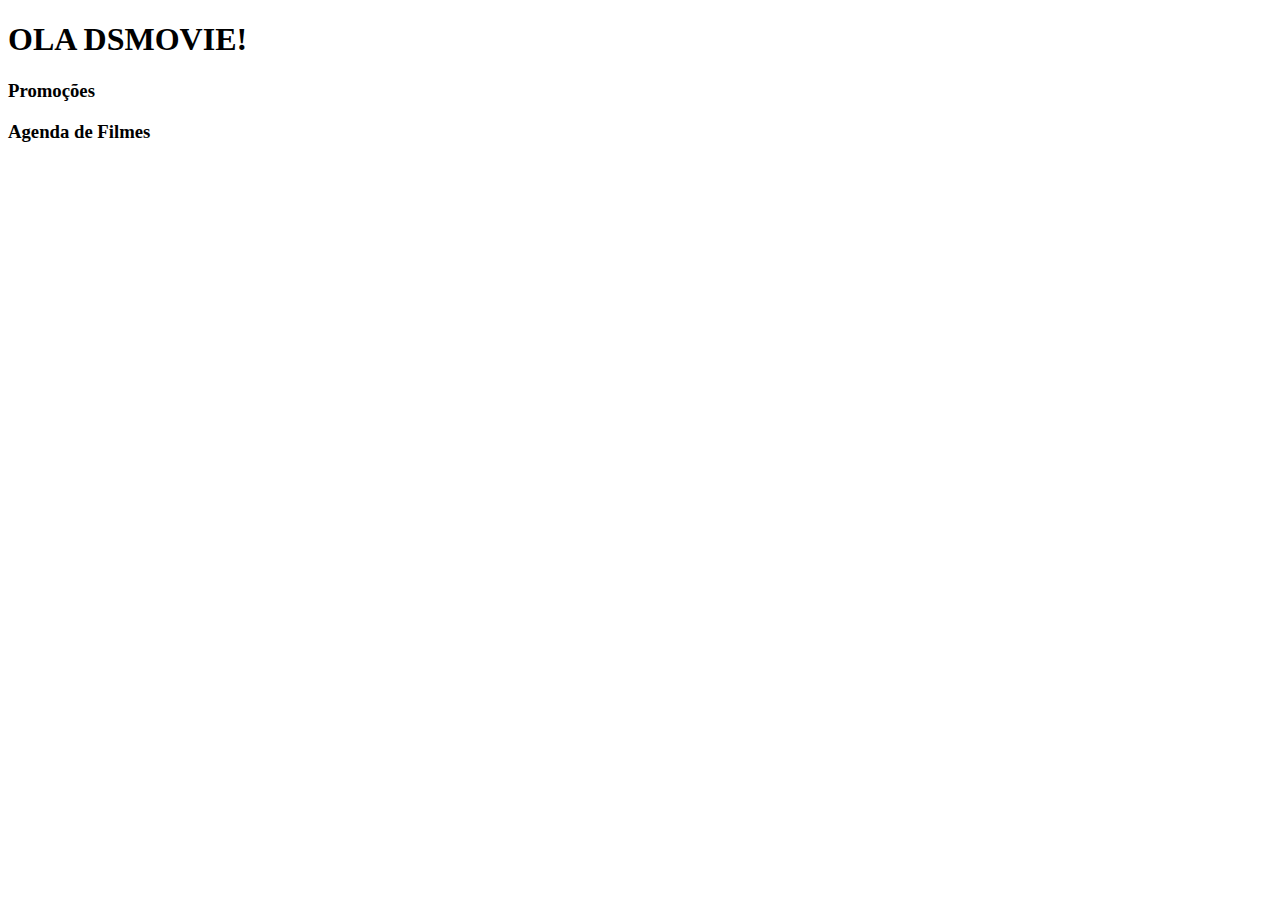
==== index.html @ bfaf5aca "Bootstrap" ====
<!DOCTYPE html>
<html lang="pt-br">
<head>
    <meta charset="UTF-8">
    <meta http-equiv="X-UA-Compatible" content="IE=edge">
    <meta name="viewport" content="width=device-width, initial-scale=1.0">
    <title>PROJETO DSMOVIE</title>

    <link href="https://cdn.jsdelivr.net/npm/bootstrap@5.1.3/dist/css/bootstrap.min.css" rel="stylesheet" integrity="sha384-1BmE4kWBq78iYhFldvKuhfTAU6auU8tT94WrHftjDbrCEXSU1oBoqyl2QvZ6jIW3" crossorigin="anonymous">
    
</head>
<body>
    <H1>OLA DSMOVIE!</H1>
    <h3>Promoções</h3>
    <h3>Agenda de Filmes</h3>
</body>
</html>
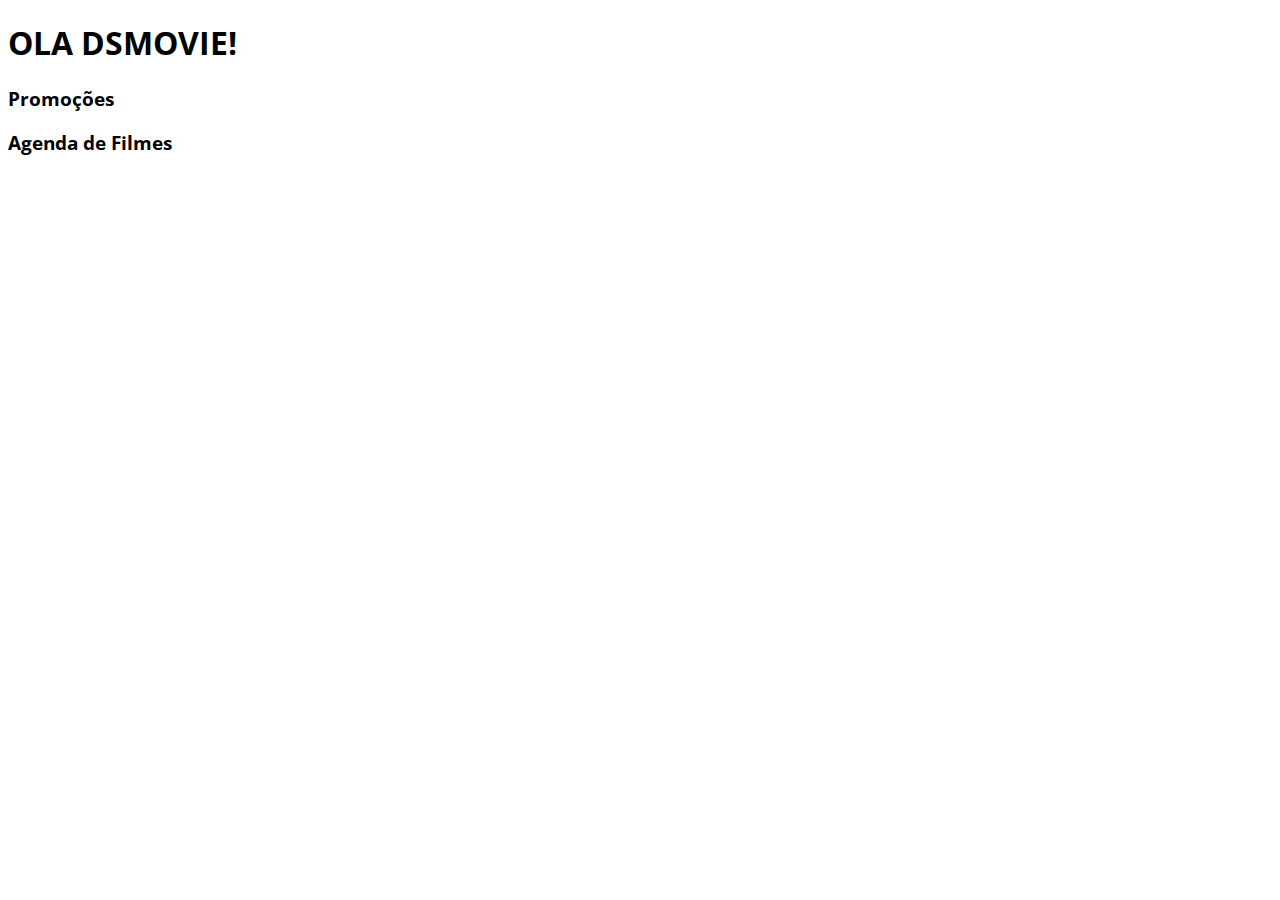
==== commit dc12e766: "google fonts" ====
--- a/index.html
+++ b/index.html
@@ -7,6 +7,8 @@
     <title>PROJETO DSMOVIE</title>
 
     <link href="https://cdn.jsdelivr.net/npm/bootstrap@5.1.3/dist/css/bootstrap.min.css" rel="stylesheet" integrity="sha384-1BmE4kWBq78iYhFldvKuhfTAU6auU8tT94WrHftjDbrCEXSU1oBoqyl2QvZ6jIW3" crossorigin="anonymous">
+
+    <link rel="stylesheet" href="css/styles.css">
     
 </head>
 <body>
--- a/css/styles.css
+++ b/css/styles.css
@@ -0,0 +1,5 @@
+@import url('https://fonts.googleapis.com/css2?family=Open+Sans:wght@300;400;700&display=swap');
+
+* {
+    font-family: 'Open Sans', sans-serif;
+}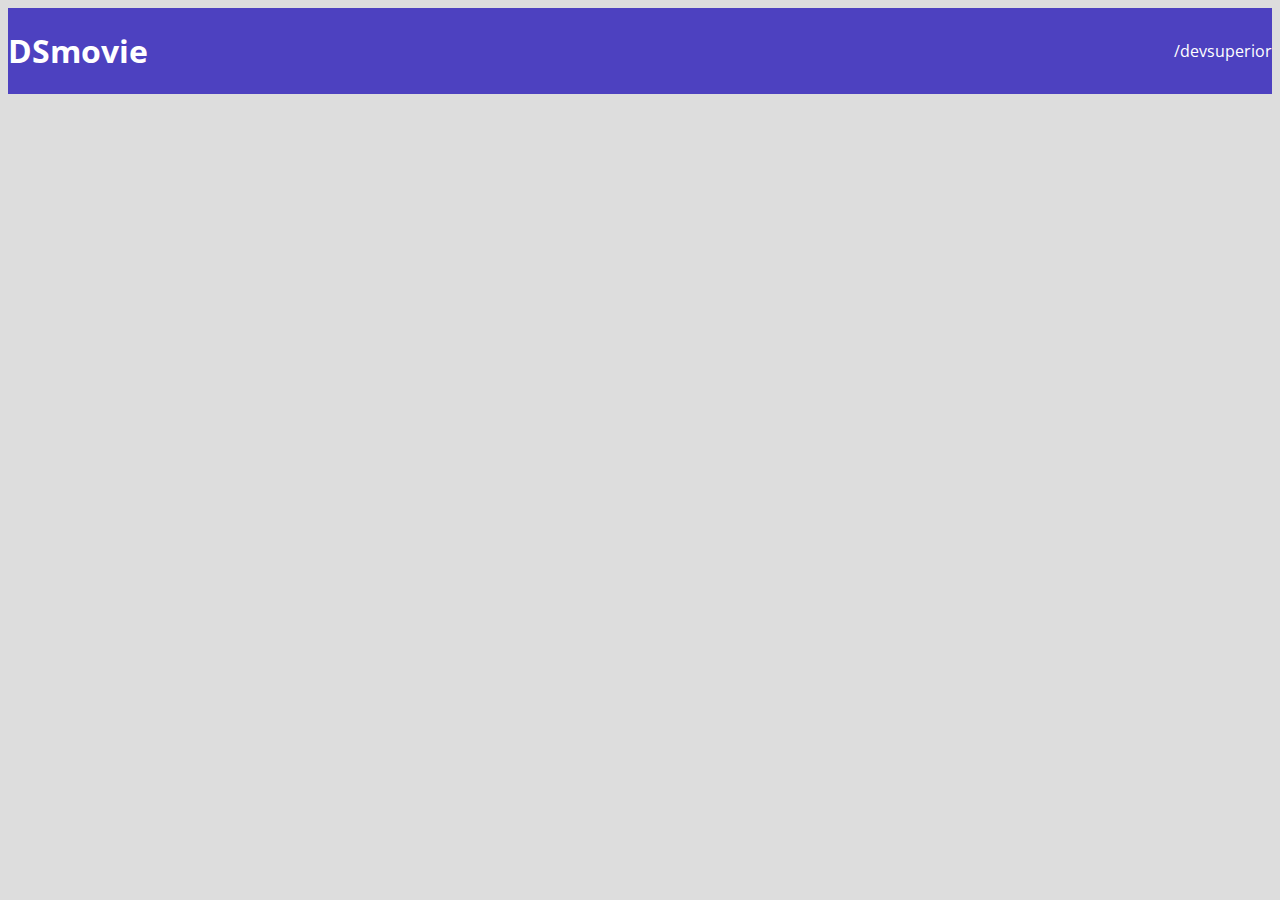
==== commit e9b1f051: "Barra Superior Parte 1" ====
--- a/index.html
+++ b/index.html
@@ -9,11 +9,15 @@
     <link href="https://cdn.jsdelivr.net/npm/bootstrap@5.1.3/dist/css/bootstrap.min.css" rel="stylesheet" integrity="sha384-1BmE4kWBq78iYhFldvKuhfTAU6auU8tT94WrHftjDbrCEXSU1oBoqyl2QvZ6jIW3" crossorigin="anonymous">
 
     <link rel="stylesheet" href="css/styles.css">
-    
+
 </head>
 <body>
-    <H1>OLA DSMOVIE!</H1>
-    <h3>Promoções</h3>
-    <h3>Agenda de Filmes</h3>
+  
+    <header>
+        <nav class="container">
+            <h1>DSmovie</h1>
+            <a href="https://github.com/Magcmarcos/dsmovie"> /devsuperior</a>
+        </nav>
+    </header>
 </body>
 </html>--- a/css/styles.css
+++ b/css/styles.css
@@ -1,5 +1,25 @@
 @import url('https://fonts.googleapis.com/css2?family=Open+Sans:wght@300;400;700&display=swap');
 
 * {
+    box-sizing: border-box;
     font-family: 'Open Sans', sans-serif;
+}
+
+html, body {
+    background-color: #ddd;
+}
+header {
+    background-color: #4D41C0;
+    color: #FFFFFF;
+}
+
+nav {
+    display: flex;
+    align-items: center;
+    justify-content: space-between;
+}
+
+a, a:hover {
+    text-decoration: none;
+    color: unset;
 }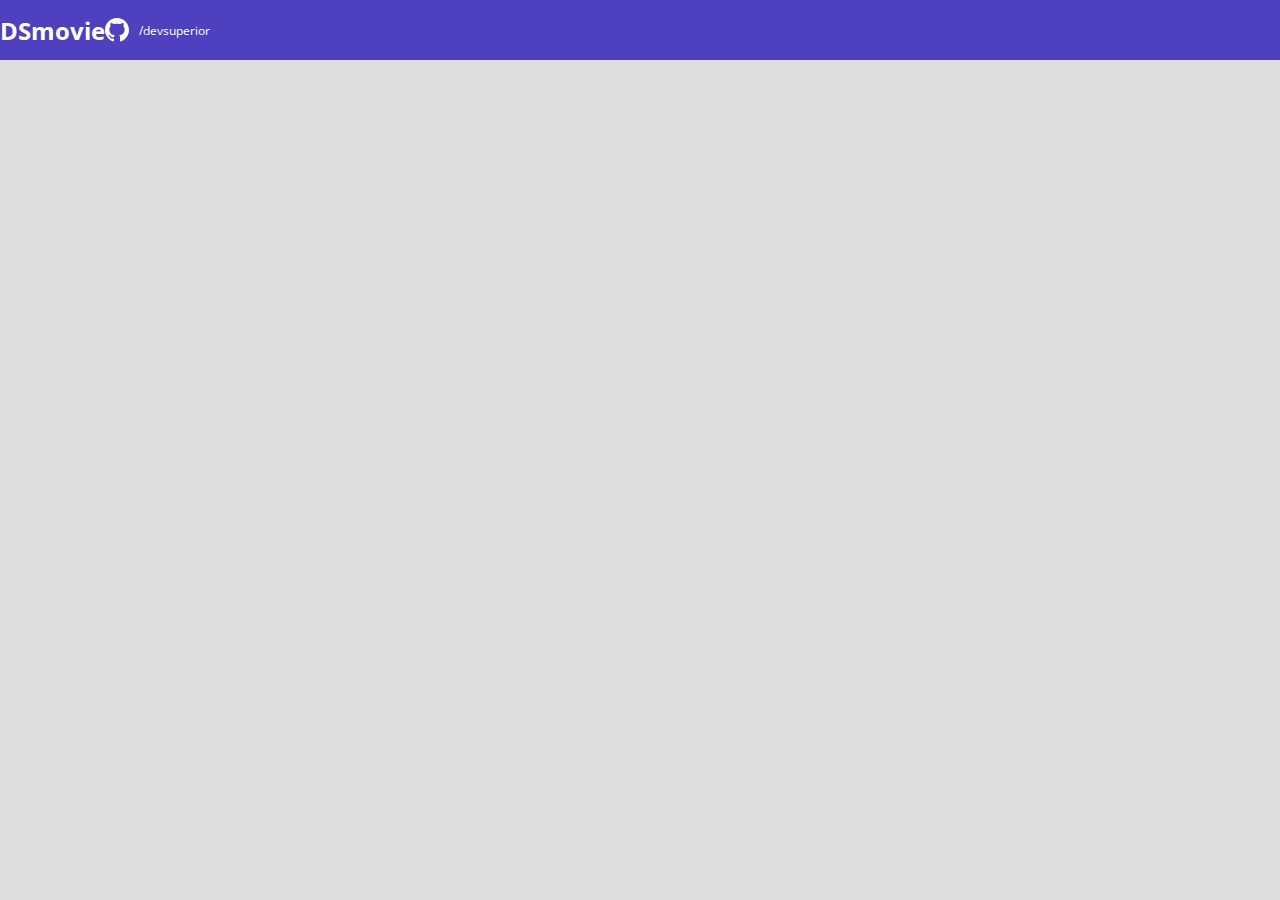
==== commit 53347b57: "Barra Superior Parte 2" ====
--- a/index.html
+++ b/index.html
@@ -1,23 +1,30 @@
 <!DOCTYPE html>
 <html lang="pt-br">
+
 <head>
     <meta charset="UTF-8">
     <meta http-equiv="X-UA-Compatible" content="IE=edge">
     <meta name="viewport" content="width=device-width, initial-scale=1.0">
     <title>PROJETO DSMOVIE</title>
 
-    <link href="https://cdn.jsdelivr.net/npm/bootstrap@5.1.3/dist/css/bootstrap.min.css" rel="stylesheet" integrity="sha384-1BmE4kWBq78iYhFldvKuhfTAU6auU8tT94WrHftjDbrCEXSU1oBoqyl2QvZ6jIW3" crossorigin="anonymous">
+    <link href="https://cdn.jsdelivr.net/npm/bootstrap@5.1.3/dist/css/bootstrap.min.css" rel="stylesheet"
+        integrity="sha384-1BmE4kWBq78iYhFldvKuhfTAU6auU8tT94WrHftjDbrCEXSU1oBoqyl2QvZ6jIW3" crossorigin="anonymous">
 
     <link rel="stylesheet" href="css/styles.css">
 
 </head>
+
 <body>
-  
+
     <header>
         <nav class="container">
             <h1>DSmovie</h1>
-            <a href="https://github.com/Magcmarcos/dsmovie"> /devsuperior</a>
+            <div class= "dsmovie-contact-container">
+                <img src="/img/github.svg" alt="Github">
+                <a href="https://github.com/Magcmarcos/dsmovie"> /devsuperior</a>
+            </div>
         </nav>
     </header>
 </body>
+
 </html>--- a/css/styles.css
+++ b/css/styles.css
@@ -1,16 +1,29 @@
 @import url('https://fonts.googleapis.com/css2?family=Open+Sans:wght@300;400;700&display=swap');
 
+:root {
+    --bg-gray: #ddd;
+    --color-primary:#4D41C0;
+    --white: #FFFFFF;
+}
 * {
+    margin: 0;
     box-sizing: border-box;
     font-family: 'Open Sans', sans-serif;
 }
 
+h1, h2, h3, h4, h5, h6 {
+    margin: 0;
+}
+
 html, body {
-    background-color: #ddd;
+    background-color: var(--bg-gray);
 }
 header {
-    background-color: #4D41C0;
-    color: #FFFFFF;
+    background-color: var(--color-primary);
+    color: var(--white);
+    height: 60px;
+    display: flex;
+    align-items: center;
 }
 
 nav {
@@ -19,7 +32,26 @@
     justify-content: space-between;
 }
 
+nav h1 {
+    font-size: 24px;
+    font-weight: 700;
+}
+
+nav a {
+    font-size: 12px;
+    font-weight: 400;
+}
+
 a, a:hover {
     text-decoration: none;
     color: unset;
-}+}
+
+.dsmovie-contact-container {
+    display: flex;
+    align-items: center;
+}
+
+.dsmovie-contact-container img {
+    margin-right: 10px;
+}
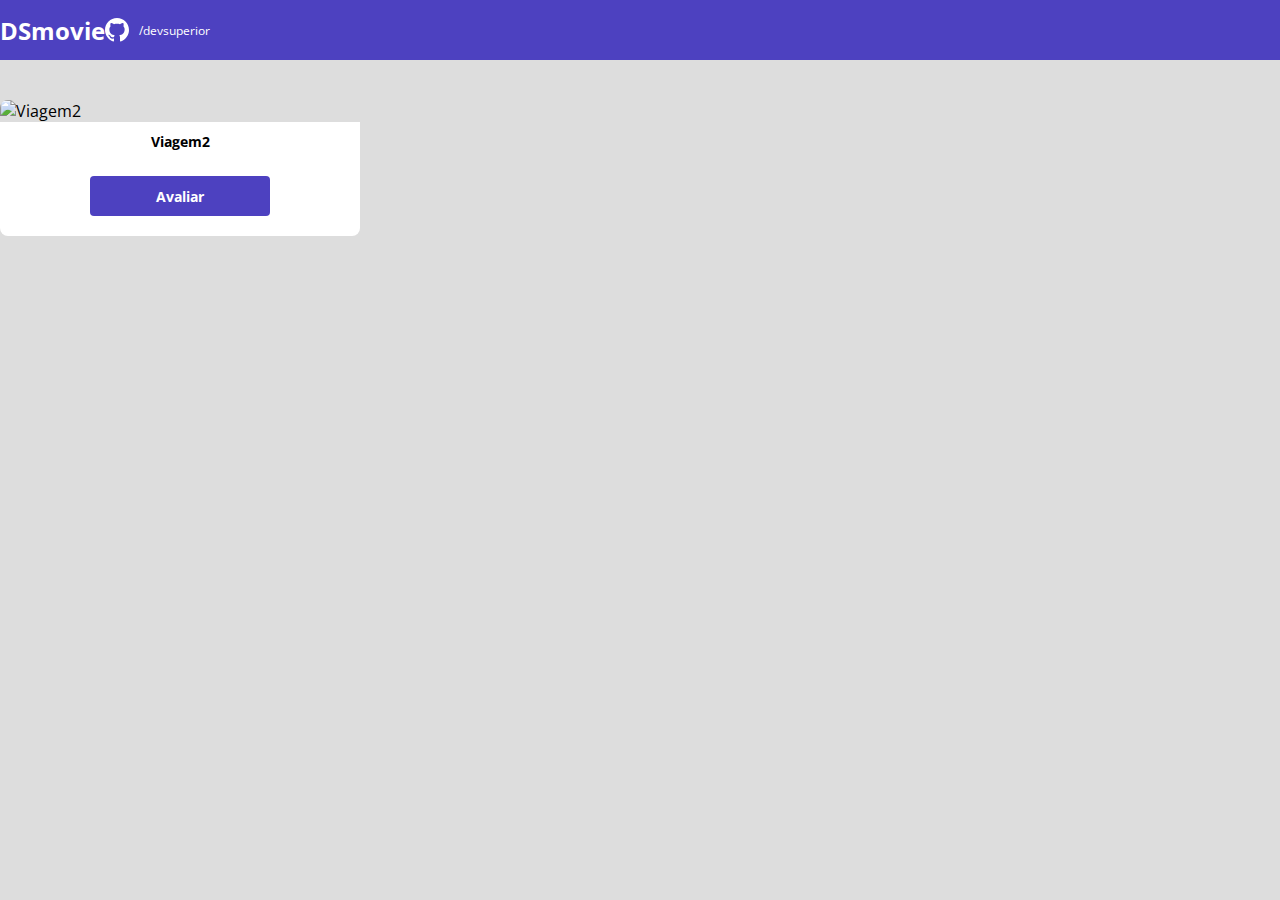
==== commit 54c74f85: "card de Filmes" ====
--- a/index.html
+++ b/index.html
@@ -25,6 +25,19 @@
             </div>
         </nav>
     </header>
+
+    <main>
+        <section id="dsmovie-card-list" class="container">
+
+            <div class="dsmovie-card">
+                <img src="https://www.themoviedb.org/t/p/w220_and_h330_face/yfRONMxtQMGgxV8nv2BgIYYzm2O.jpg" alt="Viagem2">
+                <div class="dsmovie-card-descripition">
+                    <h3>Viagem2</h3>
+                    <a class="dsmovie-btn" href="form.html">Avaliar</a>
+                </div>
+            </div>
+        </section>
+    </main>
 </body>
 
 </html>--- a/css/styles.css
+++ b/css/styles.css
@@ -2,6 +2,7 @@
 
 :root {
     --bg-gray: #ddd;
+    --text-gray: #4a4a4a;
     --color-primary:#4D41C0;
     --white: #FFFFFF;
 }
@@ -55,3 +56,46 @@
 .dsmovie-contact-container img {
     margin-right: 10px;
 }
+
+#dsmovie-card-list {
+    padding: 40px 0;
+}
+
+.dsmovie-card {
+    width: 360px;
+}
+
+.dsmovie-card img {
+    width: 100%;
+    border-radius: 8px 8px 0 0;
+}
+
+.dsmovie-card-descripition {
+    background-color: var(--white);
+    padding: 10px 0 20px 0;
+    display: flex;
+    flex-direction: column;
+    align-items: center;
+    border-radius: 0 0 8px 8px;
+
+}
+
+.dsmovie-card-descripition h3 {
+    font-size: 14px;
+    font-weight: 700;
+    margin-bottom: 25px;
+}
+.dsmovie-btn, dsmovie-btn:hover {
+    width: 180px;
+    height: 40px;
+    background-color: var(--color-primary);
+    color: var(--white);
+    font-size: 14px;
+    font-weight: 700;
+    display: flex;
+    align-items: center;
+    justify-content: center;
+    border-radius: 4px;
+
+
+}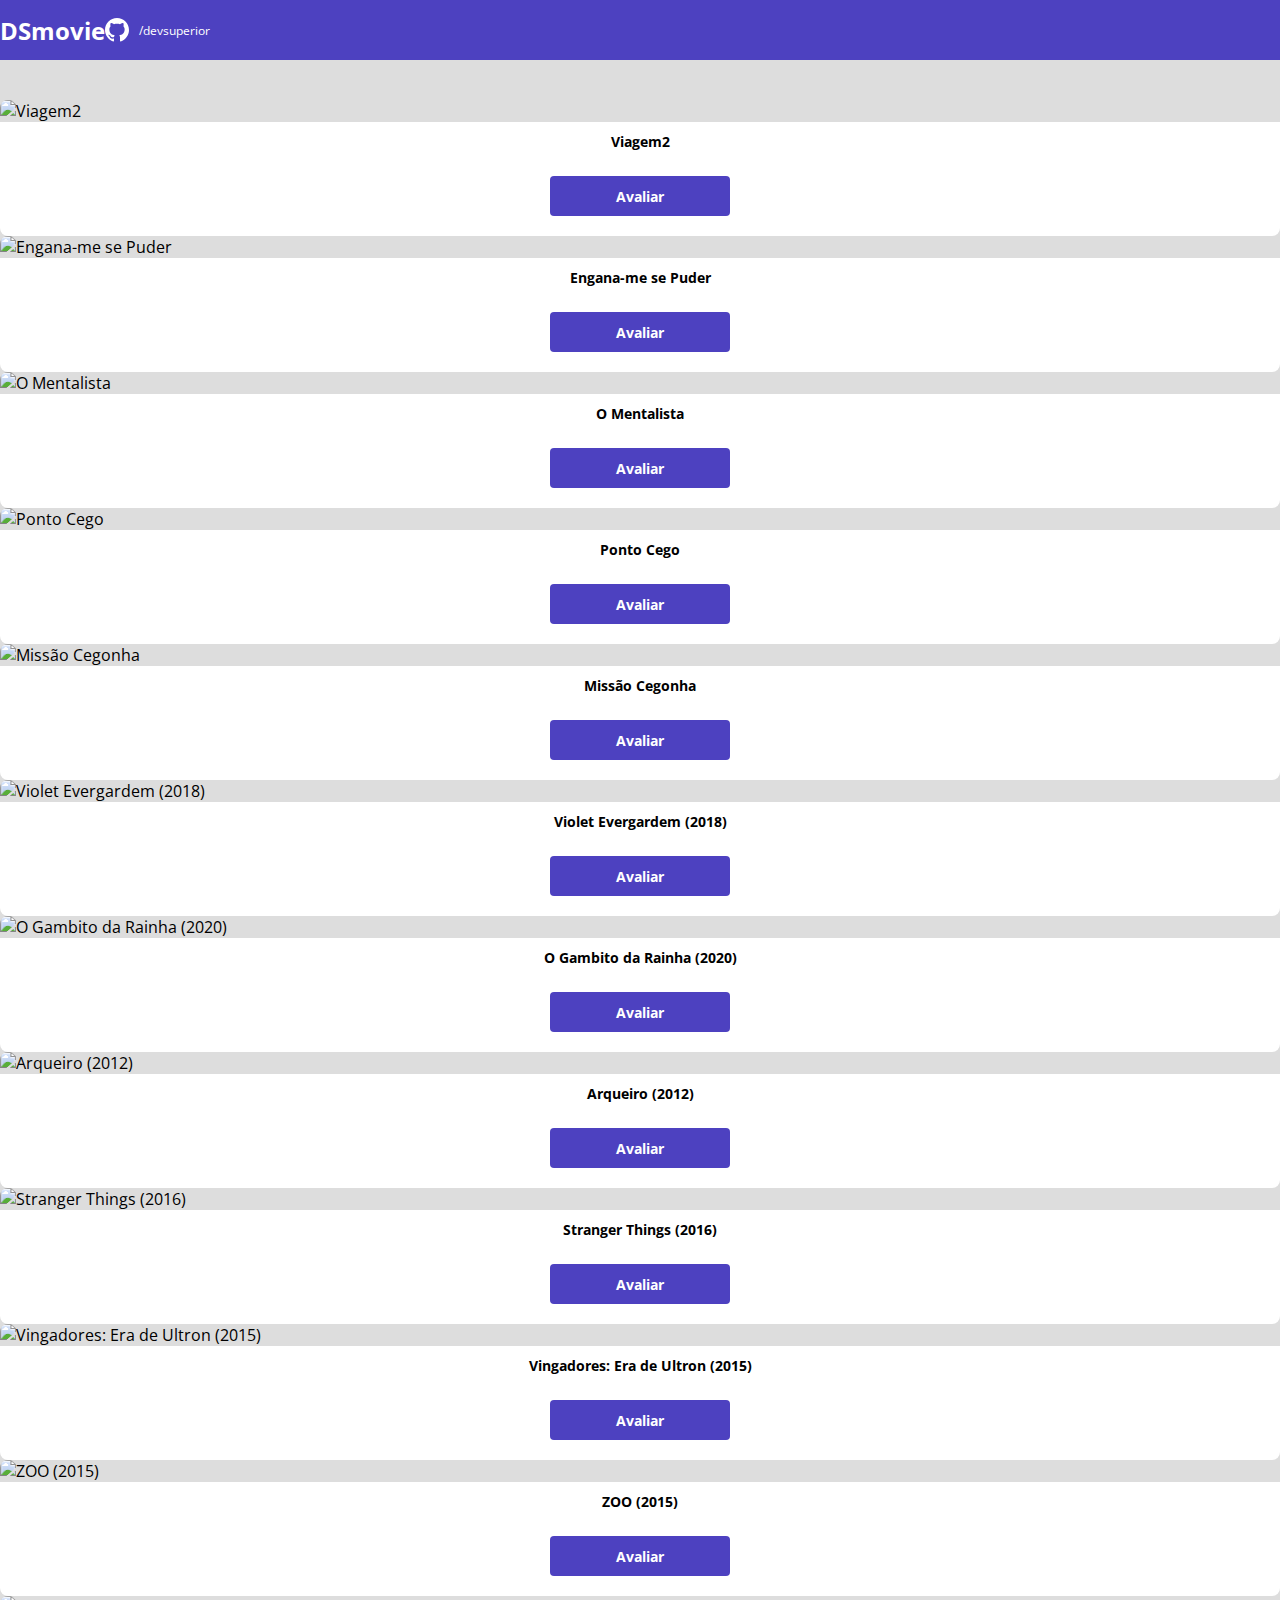
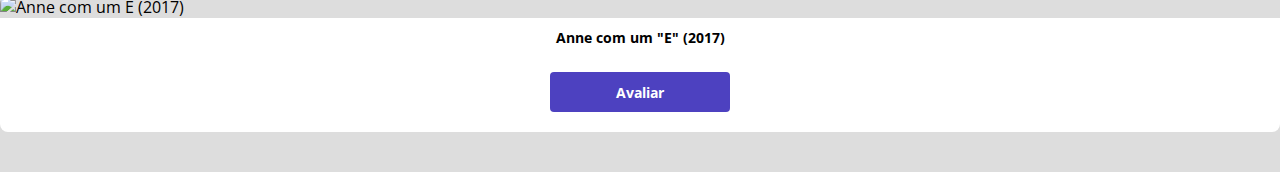
==== commit e0e78e48: "listagem de Cards" ====
--- a/index.html
+++ b/index.html
@@ -29,13 +29,130 @@
     <main>
         <section id="dsmovie-card-list" class="container">
 
-            <div class="dsmovie-card">
-                <img src="https://www.themoviedb.org/t/p/w220_and_h330_face/yfRONMxtQMGgxV8nv2BgIYYzm2O.jpg" alt="Viagem2">
-                <div class="dsmovie-card-descripition">
-                    <h3>Viagem2</h3>
-                    <a class="dsmovie-btn" href="form.html">Avaliar</a>
+            <div class="row">
+
+                <div class="col-sm-6 col-lg-4 col-x1-3 mb-3">
+                    <div class="dsmovie-card">
+                        <img src="https://www.themoviedb.org/t/p/w220_and_h330_face/yfRONMxtQMGgxV8nv2BgIYYzm2O.jpg" alt="Viagem2">
+                        <div class="dsmovie-card-descripition">
+                         <h3>Viagem2</h3>
+                         <a class="dsmovie-btn" href="form.html">Avaliar</a>
+                        </div>
+                    </div>
                 </div>
+
+                <div class="col-sm-6 col-lg-4 col-x1-3 mb-3">
+                    <div class="dsmovie-card">
+                        <img src="https://www.themoviedb.org/t/p/w220_and_h330_face/jljveFwTYsMYfzxcLCds1MGIpeN.jpg" alt="Engana-me se Puder">
+                        <div class="dsmovie-card-descripition">
+                         <h3>Engana-me se Puder</h3>
+                         <a class="dsmovie-btn" href="form.html">Avaliar</a>
+                        </div>
+                    </div>
+                </div>
+
+                <div class="col-sm-6 col-lg-4 col-x1-3 mb-3">
+                        <div class="dsmovie-card">
+                        <img src="https://www.themoviedb.org/t/p/w220_and_h330_face/d1ZcT5tHzUeQ7zgYecOVoWxH9FL.jpg" alt="O Mentalista">
+                        <div class="dsmovie-card-descripition">
+                         <h3>O Mentalista</h3>
+                         <a class="dsmovie-btn" href="form.html">Avaliar</a>
+                        </div>
+                    </div>
+                </div>
+
+                <div class="col-sm-6 col-lg-4 col-x1-3 mb-3">
+                    <div class="dsmovie-card">
+                        <img src="https://www.themoviedb.org/t/p/w220_and_h330_face/pYyKZZlb3nd5ASbiuIxva718bp2.jpg" alt="Ponto Cego">
+                        <div class="dsmovie-card-descripition">
+                         <h3>Ponto Cego</h3>
+                         <a class="dsmovie-btn" href="form.html">Avaliar</a>
+                        </div>
+                    </div>
+                </div>
+
+                <div class="col-sm-6 col-lg-4 col-x1-3 mb-3">
+                    <div class="dsmovie-card">
+                        <img src="https://www.themoviedb.org/t/p/w600_and_h900_bestv2/6VTYZiDRHBMEEtzv7CPwr0ZruPn.jpg" alt="Missão Cegonha">
+                        <div class="dsmovie-card-descripition">
+                         <h3>Missão Cegonha</h3>
+                         <a class="dsmovie-btn" href="form.html">Avaliar</a>
+                        </div>
+                    </div>
+                </div>
+
+                <div class="col-sm-6 col-lg-4 col-x1-3 mb-3">
+                    <div class="dsmovie-card">
+                        <img src="https://www.themoviedb.org/t/p/w300_and_h450_bestv2/mAJwxbgnGYowmvIyr1R2pJlg8ls.jpg" alt="Violet Evergardem (2018)">
+                        <div class="dsmovie-card-descripition">
+                         <h3>Violet Evergardem (2018)</h3>
+                         <a class="dsmovie-btn" href="form.html">Avaliar</a>
+                        </div>
+                    </div>
+                </div>
+
+                <div class="col-sm-6 col-lg-4 col-x1-3 mb-3">
+                    <div class="dsmovie-card">
+                        <img src="https://www.themoviedb.org/t/p/w300_and_h450_bestv2/ubWpLTkwcms5PfZJMFZkNXVYXqJ.jpg" alt="O Gambito da Rainha (2020)">
+                        <div class="dsmovie-card-descripition">
+                         <h3>O Gambito da Rainha (2020)</h3>
+                         <a class="dsmovie-btn" href="form.html">Avaliar</a>
+                        </div>
+                    </div>
+                </div>
+
+                <div class="col-sm-6 col-lg-4 col-x1-3 mb-3">
+                    <div class="dsmovie-card">
+                        <img src="https://www.themoviedb.org/t/p/w300_and_h450_bestv2/oaLXsduGoDOOftWziIOvyZzrR4T.jpg" alt="Arqueiro (2012)">
+                        <div class="dsmovie-card-descripition">
+                         <h3>Arqueiro (2012)</h3>
+                         <a class="dsmovie-btn" href="form.html">Avaliar</a>
+                        </div>
+                    </div>
+                </div>
+
+                <div class="col-sm-6 col-lg-4 col-x1-3 mb-3">
+                    <div class="dsmovie-card">
+                        <img src="https://www.themoviedb.org/t/p/w300_and_h450_bestv2/q6Iy4FRCpOX3J5o0WfmtcypwLvt.jpg" alt="Stranger Things (2016)">
+                        <div class="dsmovie-card-descripition">
+                         <h3>Stranger Things (2016)</h3>
+                         <a class="dsmovie-btn" href="form.html">Avaliar</a>
+                        </div>
+                    </div>
+                </div>
+
+                <div class="col-sm-6 col-lg-4 col-x1-3 mb-3">
+                    <div class="dsmovie-card">
+                        <img src="https://www.themoviedb.org/t/p/w300_and_h450_bestv2/vGIIl89vglo66yUfbuTxzNAs4y5.jpg" alt="Vingadores: Era de Ultron (2015)">
+                        <div class="dsmovie-card-descripition">
+                         <h3>Vingadores: Era de Ultron (2015)</h3>
+                         <a class="dsmovie-btn" href="form.html">Avaliar</a>
+                        </div>
+                    </div>
+                </div>
+
+                <div class="col-sm-6 col-lg-4 col-x1-3 mb-3">
+                    <div class="dsmovie-card">
+                        <img src="https://www.themoviedb.org/t/p/w220_and_h330_face/6Fp49zU7FjsJ4xvvZjCZBiBq9KQ.jpg" alt="ZOO (2015)">
+                        <div class="dsmovie-card-descripition">
+                         <h3>ZOO (2015)</h3>
+                         <a class="dsmovie-btn" href="form.html">Avaliar</a>
+                        </div>
+                    </div>
+                </div>
+
+                <div class="col-sm-6 col-lg-4 col-x1-3 mb-3">
+                    <div class="dsmovie-card">
+                        <img src="https://www.themoviedb.org/t/p/w300_and_h450_bestv2/xWdSSB1La6FcXZUuuwvcqvB6Kdf.jpg" alt="Anne com um E (2017)">
+                        <div class="dsmovie-card-descripition">
+                         <h3>Anne com um "E" (2017)</h3>
+                         <a class="dsmovie-btn" href="form.html">Avaliar</a>
+                        </div>
+                    </div>
+                </div>
+
             </div>
+                    
         </section>
     </main>
 </body>
--- a/css/styles.css
+++ b/css/styles.css
@@ -62,7 +62,7 @@
 }
 
 .dsmovie-card {
-    width: 360px;
+    width: 100%;
 }
 
 .dsmovie-card img {
@@ -72,11 +72,13 @@
 
 .dsmovie-card-descripition {
     background-color: var(--white);
-    padding: 10px 0 20px 0;
+    padding: 10px 20px 20px 20px;
     display: flex;
     flex-direction: column;
     align-items: center;
+    justify-content: space-between;
     border-radius: 0 0 8px 8px;
+    min-width: 150px;
 
 }
 
@@ -84,6 +86,7 @@
     font-size: 14px;
     font-weight: 700;
     margin-bottom: 25px;
+    text-align: center;
 }
 .dsmovie-btn, dsmovie-btn:hover {
     width: 180px;
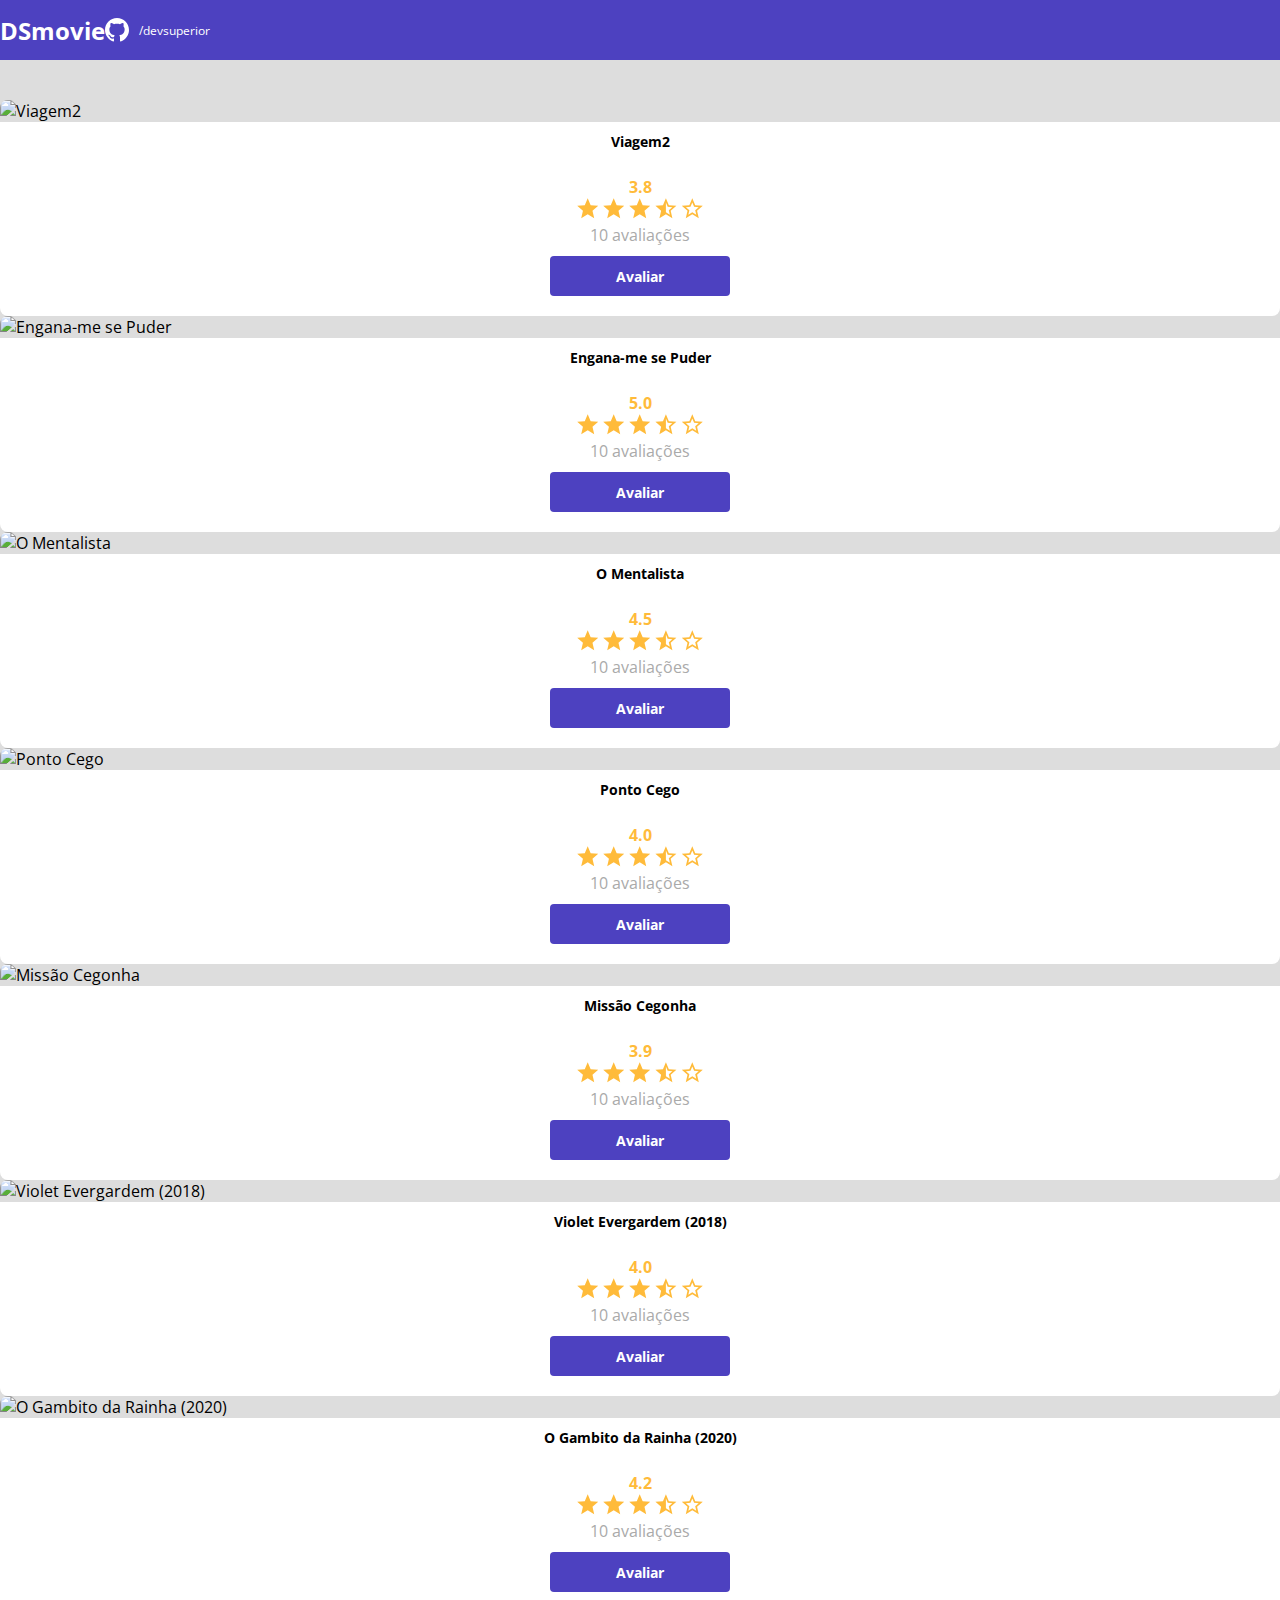
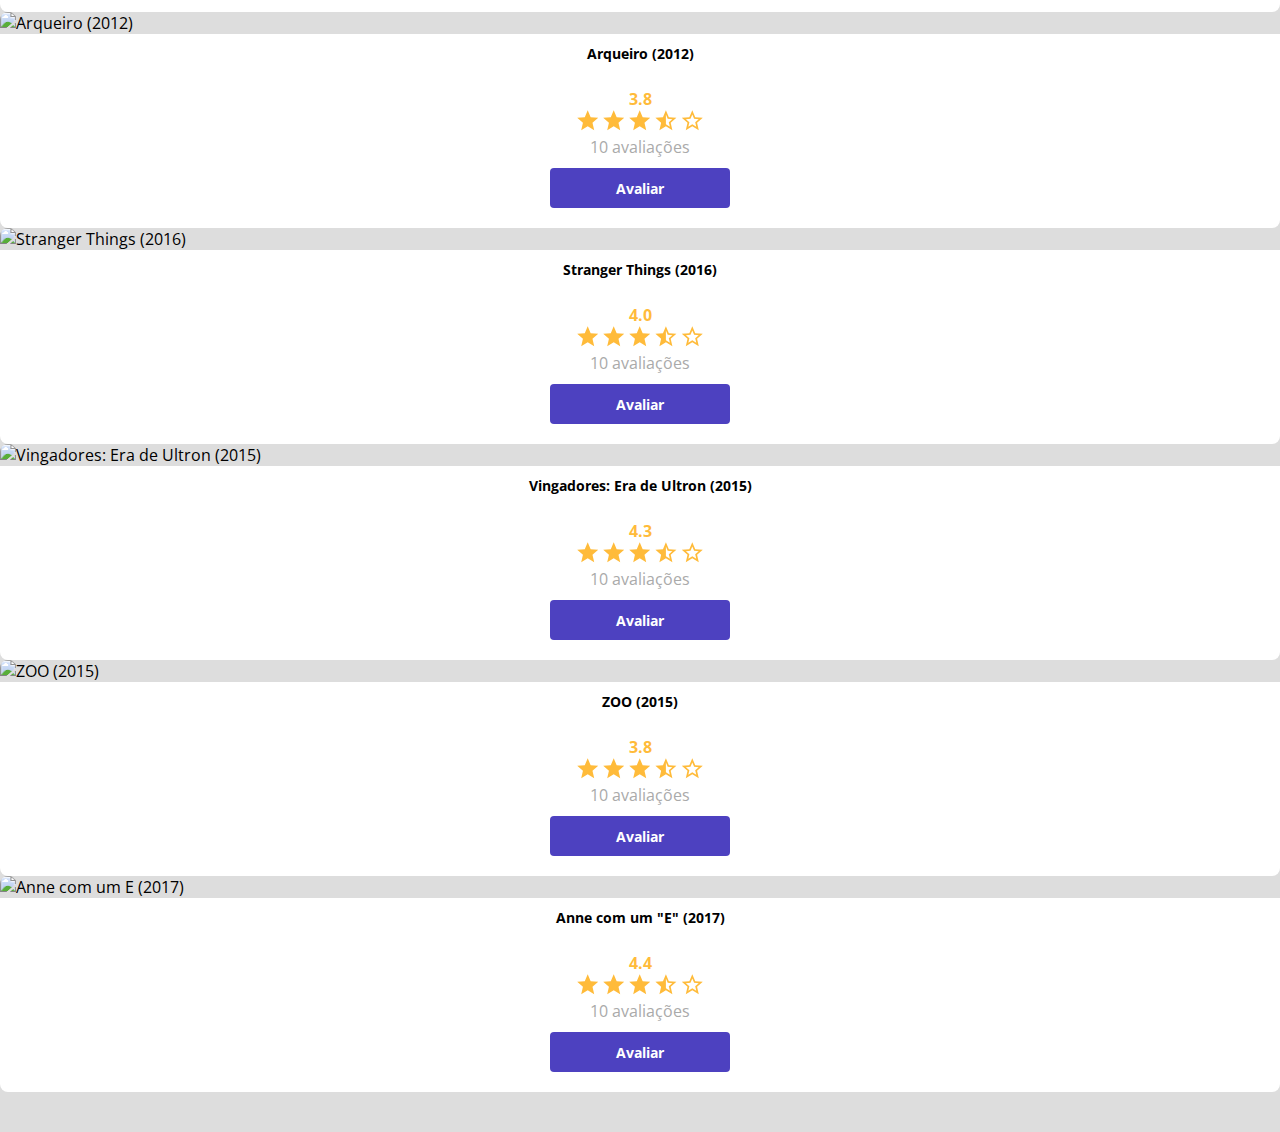
==== commit 068351b9: "Avaliação com estrelas" ====
--- a/index.html
+++ b/index.html
@@ -19,7 +19,7 @@
     <header>
         <nav class="container">
             <h1>DSmovie</h1>
-            <div class= "dsmovie-contact-container">
+            <div class="dsmovie-contact-container">
                 <img src="/img/github.svg" alt="Github">
                 <a href="https://github.com/Magcmarcos/dsmovie"> /devsuperior</a>
             </div>
@@ -33,126 +33,270 @@
 
                 <div class="col-sm-6 col-lg-4 col-x1-3 mb-3">
                     <div class="dsmovie-card">
-                        <img src="https://www.themoviedb.org/t/p/w220_and_h330_face/yfRONMxtQMGgxV8nv2BgIYYzm2O.jpg" alt="Viagem2">
-                        <div class="dsmovie-card-descripition">
-                         <h3>Viagem2</h3>
-                         <a class="dsmovie-btn" href="form.html">Avaliar</a>
-                        </div>
-                    </div>
-                </div>
-
-                <div class="col-sm-6 col-lg-4 col-x1-3 mb-3">
-                    <div class="dsmovie-card">
-                        <img src="https://www.themoviedb.org/t/p/w220_and_h330_face/jljveFwTYsMYfzxcLCds1MGIpeN.jpg" alt="Engana-me se Puder">
-                        <div class="dsmovie-card-descripition">
-                         <h3>Engana-me se Puder</h3>
-                         <a class="dsmovie-btn" href="form.html">Avaliar</a>
-                        </div>
-                    </div>
-                </div>
-
-                <div class="col-sm-6 col-lg-4 col-x1-3 mb-3">
-                        <div class="dsmovie-card">
-                        <img src="https://www.themoviedb.org/t/p/w220_and_h330_face/d1ZcT5tHzUeQ7zgYecOVoWxH9FL.jpg" alt="O Mentalista">
-                        <div class="dsmovie-card-descripition">
-                         <h3>O Mentalista</h3>
-                         <a class="dsmovie-btn" href="form.html">Avaliar</a>
-                        </div>
-                    </div>
-                </div>
-
-                <div class="col-sm-6 col-lg-4 col-x1-3 mb-3">
-                    <div class="dsmovie-card">
-                        <img src="https://www.themoviedb.org/t/p/w220_and_h330_face/pYyKZZlb3nd5ASbiuIxva718bp2.jpg" alt="Ponto Cego">
-                        <div class="dsmovie-card-descripition">
-                         <h3>Ponto Cego</h3>
-                         <a class="dsmovie-btn" href="form.html">Avaliar</a>
-                        </div>
-                    </div>
-                </div>
-
-                <div class="col-sm-6 col-lg-4 col-x1-3 mb-3">
-                    <div class="dsmovie-card">
-                        <img src="https://www.themoviedb.org/t/p/w600_and_h900_bestv2/6VTYZiDRHBMEEtzv7CPwr0ZruPn.jpg" alt="Missão Cegonha">
-                        <div class="dsmovie-card-descripition">
-                         <h3>Missão Cegonha</h3>
-                         <a class="dsmovie-btn" href="form.html">Avaliar</a>
-                        </div>
-                    </div>
-                </div>
-
-                <div class="col-sm-6 col-lg-4 col-x1-3 mb-3">
-                    <div class="dsmovie-card">
-                        <img src="https://www.themoviedb.org/t/p/w300_and_h450_bestv2/mAJwxbgnGYowmvIyr1R2pJlg8ls.jpg" alt="Violet Evergardem (2018)">
-                        <div class="dsmovie-card-descripition">
-                         <h3>Violet Evergardem (2018)</h3>
-                         <a class="dsmovie-btn" href="form.html">Avaliar</a>
-                        </div>
-                    </div>
-                </div>
-
-                <div class="col-sm-6 col-lg-4 col-x1-3 mb-3">
-                    <div class="dsmovie-card">
-                        <img src="https://www.themoviedb.org/t/p/w300_and_h450_bestv2/ubWpLTkwcms5PfZJMFZkNXVYXqJ.jpg" alt="O Gambito da Rainha (2020)">
-                        <div class="dsmovie-card-descripition">
-                         <h3>O Gambito da Rainha (2020)</h3>
-                         <a class="dsmovie-btn" href="form.html">Avaliar</a>
-                        </div>
-                    </div>
-                </div>
-
-                <div class="col-sm-6 col-lg-4 col-x1-3 mb-3">
-                    <div class="dsmovie-card">
-                        <img src="https://www.themoviedb.org/t/p/w300_and_h450_bestv2/oaLXsduGoDOOftWziIOvyZzrR4T.jpg" alt="Arqueiro (2012)">
-                        <div class="dsmovie-card-descripition">
-                         <h3>Arqueiro (2012)</h3>
-                         <a class="dsmovie-btn" href="form.html">Avaliar</a>
-                        </div>
-                    </div>
-                </div>
-
-                <div class="col-sm-6 col-lg-4 col-x1-3 mb-3">
-                    <div class="dsmovie-card">
-                        <img src="https://www.themoviedb.org/t/p/w300_and_h450_bestv2/q6Iy4FRCpOX3J5o0WfmtcypwLvt.jpg" alt="Stranger Things (2016)">
-                        <div class="dsmovie-card-descripition">
-                         <h3>Stranger Things (2016)</h3>
-                         <a class="dsmovie-btn" href="form.html">Avaliar</a>
-                        </div>
-                    </div>
-                </div>
-
-                <div class="col-sm-6 col-lg-4 col-x1-3 mb-3">
-                    <div class="dsmovie-card">
-                        <img src="https://www.themoviedb.org/t/p/w300_and_h450_bestv2/vGIIl89vglo66yUfbuTxzNAs4y5.jpg" alt="Vingadores: Era de Ultron (2015)">
-                        <div class="dsmovie-card-descripition">
-                         <h3>Vingadores: Era de Ultron (2015)</h3>
-                         <a class="dsmovie-btn" href="form.html">Avaliar</a>
-                        </div>
-                    </div>
-                </div>
-
-                <div class="col-sm-6 col-lg-4 col-x1-3 mb-3">
-                    <div class="dsmovie-card">
-                        <img src="https://www.themoviedb.org/t/p/w220_and_h330_face/6Fp49zU7FjsJ4xvvZjCZBiBq9KQ.jpg" alt="ZOO (2015)">
-                        <div class="dsmovie-card-descripition">
-                         <h3>ZOO (2015)</h3>
-                         <a class="dsmovie-btn" href="form.html">Avaliar</a>
-                        </div>
-                    </div>
-                </div>
-
-                <div class="col-sm-6 col-lg-4 col-x1-3 mb-3">
-                    <div class="dsmovie-card">
-                        <img src="https://www.themoviedb.org/t/p/w300_and_h450_bestv2/xWdSSB1La6FcXZUuuwvcqvB6Kdf.jpg" alt="Anne com um E (2017)">
-                        <div class="dsmovie-card-descripition">
-                         <h3>Anne com um "E" (2017)</h3>
-                         <a class="dsmovie-btn" href="form.html">Avaliar</a>
+                        <img src="https://www.themoviedb.org/t/p/w220_and_h330_face/yfRONMxtQMGgxV8nv2BgIYYzm2O.jpg"
+                            alt="Viagem2">
+                        <div class="dsmovie-card-descripition">
+                            <h3>Viagem2</h3>
+                            <div class="dsmovie-card-descripition-bottom">
+                                <h4>3.8</h4>
+                                <div>
+                                    <img src="img/star-full.svg" alt="star">
+                                    <img src="img/star-full.svg" alt="star">
+                                    <img src="img/star-full.svg" alt="star">
+                                    <img src="img/star-half.svg" alt="star">
+                                    <img src="img/star-empty.svg" alt="star">
+                                </div>
+                                <p>10 avaliações</p>
+                            </div>
+                            <a class="dsmovie-btn" href="form.html">Avaliar</a>
+                        </div>
+                    </div>
+                </div>
+
+                <div class="col-sm-6 col-lg-4 col-x1-3 mb-3">
+                    <div class="dsmovie-card">
+                        <img src="https://www.themoviedb.org/t/p/w220_and_h330_face/jljveFwTYsMYfzxcLCds1MGIpeN.jpg"
+                            alt="Engana-me se Puder">
+                        <div class="dsmovie-card-descripition">
+                            <h3>Engana-me se Puder</h3>
+                            <div class="dsmovie-card-descripition-bottom">
+                                <h4>5.0</h4>
+                                <div>
+                                    <img src="img/star-full.svg" alt="star">
+                                    <img src="img/star-full.svg" alt="star">
+                                    <img src="img/star-full.svg" alt="star">
+                                    <img src="img/star-half.svg" alt="star">
+                                    <img src="img/star-empty.svg" alt="star">
+                                </div>
+                                <p>10 avaliações</p>
+                            </div>
+                            <a class="dsmovie-btn" href="form.html">Avaliar</a>
+                        </div>
+                    </div>
+                </div>
+
+                <div class="col-sm-6 col-lg-4 col-x1-3 mb-3">
+                    <div class="dsmovie-card">
+                        <img src="https://www.themoviedb.org/t/p/w220_and_h330_face/d1ZcT5tHzUeQ7zgYecOVoWxH9FL.jpg"
+                            alt="O Mentalista">
+                        <div class="dsmovie-card-descripition">
+                            <h3>O Mentalista</h3>
+                            <div class="dsmovie-card-descripition-bottom">
+                                <h4>4.5</h4>
+                                <div>
+                                    <img src="img/star-full.svg" alt="star">
+                                    <img src="img/star-full.svg" alt="star">
+                                    <img src="img/star-full.svg" alt="star">
+                                    <img src="img/star-half.svg" alt="star">
+                                    <img src="img/star-empty.svg" alt="star">
+                                </div>
+                                <p>10 avaliações</p>
+                            </div>
+                            <a class="dsmovie-btn" href="form.html">Avaliar</a>
+                        </div>
+                    </div>
+                </div>
+
+                <div class="col-sm-6 col-lg-4 col-x1-3 mb-3">
+                    <div class="dsmovie-card">
+                        <img src="https://www.themoviedb.org/t/p/w220_and_h330_face/pYyKZZlb3nd5ASbiuIxva718bp2.jpg"
+                            alt="Ponto Cego">
+                        <div class="dsmovie-card-descripition">
+                            <h3>Ponto Cego</h3>
+                            <div class="dsmovie-card-descripition-bottom">
+                                <h4>4.0</h4>
+                                <div>
+                                    <img src="img/star-full.svg" alt="star">
+                                    <img src="img/star-full.svg" alt="star">
+                                    <img src="img/star-full.svg" alt="star">
+                                    <img src="img/star-half.svg" alt="star">
+                                    <img src="img/star-empty.svg" alt="star">
+                                </div>
+                                <p>10 avaliações</p>
+                            </div>
+                            <a class="dsmovie-btn" href="form.html">Avaliar</a>
+                        </div>
+                    </div>
+                </div>
+
+                <div class="col-sm-6 col-lg-4 col-x1-3 mb-3">
+                    <div class="dsmovie-card">
+                        <img src="https://www.themoviedb.org/t/p/w600_and_h900_bestv2/6VTYZiDRHBMEEtzv7CPwr0ZruPn.jpg"
+                            alt="Missão Cegonha">
+                        <div class="dsmovie-card-descripition">
+                            <h3>Missão Cegonha</h3>
+                            <div class="dsmovie-card-descripition-bottom">
+                                <h4>3.9</h4>
+                                <div>
+                                    <img src="img/star-full.svg" alt="star">
+                                    <img src="img/star-full.svg" alt="star">
+                                    <img src="img/star-full.svg" alt="star">
+                                    <img src="img/star-half.svg" alt="star">
+                                    <img src="img/star-empty.svg" alt="star">
+                                </div>
+                                <p>10 avaliações</p>
+                            </div>
+                            <a class="dsmovie-btn" href="form.html">Avaliar</a>
+                        </div>
+                    </div>
+                </div>
+
+                <div class="col-sm-6 col-lg-4 col-x1-3 mb-3">
+                    <div class="dsmovie-card">
+                        <img src="https://www.themoviedb.org/t/p/w300_and_h450_bestv2/mAJwxbgnGYowmvIyr1R2pJlg8ls.jpg"
+                            alt="Violet Evergardem (2018)">
+                        <div class="dsmovie-card-descripition">
+                            <h3>Violet Evergardem (2018)</h3>
+                            <div class="dsmovie-card-descripition-bottom">
+                                <h4>4.0</h4>
+                                <div>
+                                    <img src="img/star-full.svg" alt="star">
+                                    <img src="img/star-full.svg" alt="star">
+                                    <img src="img/star-full.svg" alt="star">
+                                    <img src="img/star-half.svg" alt="star">
+                                    <img src="img/star-empty.svg" alt="star">
+                                </div>
+                                <p>10 avaliações</p>
+                            </div>
+                            <a class="dsmovie-btn" href="form.html">Avaliar</a>
+                        </div>
+                    </div>
+                </div>
+
+                <div class="col-sm-6 col-lg-4 col-x1-3 mb-3">
+                    <div class="dsmovie-card">
+                        <img src="https://www.themoviedb.org/t/p/w300_and_h450_bestv2/ubWpLTkwcms5PfZJMFZkNXVYXqJ.jpg"
+                            alt="O Gambito da Rainha (2020)">
+                        <div class="dsmovie-card-descripition">
+                            <h3>O Gambito da Rainha (2020)</h3>
+                            <div class="dsmovie-card-descripition-bottom">
+                                <h4>4.2</h4>
+                                <div>
+                                    <img src="img/star-full.svg" alt="star">
+                                    <img src="img/star-full.svg" alt="star">
+                                    <img src="img/star-full.svg" alt="star">
+                                    <img src="img/star-half.svg" alt="star">
+                                    <img src="img/star-empty.svg" alt="star">
+                                </div>
+                                <p>10 avaliações</p>
+                            </div>
+                            <a class="dsmovie-btn" href="form.html">Avaliar</a>
+                        </div>
+                    </div>
+                </div>
+
+                <div class="col-sm-6 col-lg-4 col-x1-3 mb-3">
+                    <div class="dsmovie-card">
+                        <img src="https://www.themoviedb.org/t/p/w300_and_h450_bestv2/oaLXsduGoDOOftWziIOvyZzrR4T.jpg"
+                            alt="Arqueiro (2012)">
+                        <div class="dsmovie-card-descripition">
+                            <h3>Arqueiro (2012)</h3>
+                            <div class="dsmovie-card-descripition-bottom">
+                                <h4>3.8</h4>
+                                <div>
+                                    <img src="img/star-full.svg" alt="star">
+                                    <img src="img/star-full.svg" alt="star">
+                                    <img src="img/star-full.svg" alt="star">
+                                    <img src="img/star-half.svg" alt="star">
+                                    <img src="img/star-empty.svg" alt="star">
+                                </div>
+                                <p>10 avaliações</p>
+                            </div>
+                            <a class="dsmovie-btn" href="form.html">Avaliar</a>
+                        </div>
+                    </div>
+                </div>
+
+                <div class="col-sm-6 col-lg-4 col-x1-3 mb-3">
+                    <div class="dsmovie-card">
+                        <img src="https://www.themoviedb.org/t/p/w300_and_h450_bestv2/q6Iy4FRCpOX3J5o0WfmtcypwLvt.jpg"
+                            alt="Stranger Things (2016)">
+                        <div class="dsmovie-card-descripition">
+                            <h3>Stranger Things (2016)</h3>
+                            <div class="dsmovie-card-descripition-bottom">
+                                <h4>4.0</h4>
+                                <div>
+                                    <img src="img/star-full.svg" alt="star">
+                                    <img src="img/star-full.svg" alt="star">
+                                    <img src="img/star-full.svg" alt="star">
+                                    <img src="img/star-half.svg" alt="star">
+                                    <img src="img/star-empty.svg" alt="star">
+                                </div>
+                                <p>10 avaliações</p>
+                            </div>
+                            <a class="dsmovie-btn" href="form.html">Avaliar</a>
+                        </div>
+                    </div>
+                </div>
+
+                <div class="col-sm-6 col-lg-4 col-x1-3 mb-3">
+                    <div class="dsmovie-card">
+                        <img src="https://www.themoviedb.org/t/p/w300_and_h450_bestv2/vGIIl89vglo66yUfbuTxzNAs4y5.jpg"
+                            alt="Vingadores: Era de Ultron (2015)">
+                        <div class="dsmovie-card-descripition">
+                            <h3>Vingadores: Era de Ultron (2015)</h3>
+                            <div class="dsmovie-card-descripition-bottom">
+                                <h4>4.3</h4>
+                                <div>
+                                    <img src="img/star-full.svg" alt="star">
+                                    <img src="img/star-full.svg" alt="star">
+                                    <img src="img/star-full.svg" alt="star">
+                                    <img src="img/star-half.svg" alt="star">
+                                    <img src="img/star-empty.svg" alt="star">
+                                </div>
+                                <p>10 avaliações</p>
+                            </div>
+                            <a class="dsmovie-btn" href="form.html">Avaliar</a>
+                        </div>
+                    </div>
+                </div>
+
+                <div class="col-sm-6 col-lg-4 col-x1-3 mb-3">
+                    <div class="dsmovie-card">
+                        <img src="https://www.themoviedb.org/t/p/w220_and_h330_face/6Fp49zU7FjsJ4xvvZjCZBiBq9KQ.jpg"
+                            alt="ZOO (2015)">
+                        <div class="dsmovie-card-descripition">
+                            <h3>ZOO (2015)</h3>
+                            <div class="dsmovie-card-descripition-bottom">
+                                <h4>3.8</h4>
+                                <div>
+                                    <img src="img/star-full.svg" alt="star">
+                                    <img src="img/star-full.svg" alt="star">
+                                    <img src="img/star-full.svg" alt="star">
+                                    <img src="img/star-half.svg" alt="star">
+                                    <img src="img/star-empty.svg" alt="star">
+                                </div>
+                                <p>10 avaliações</p>
+                            </div>
+                            <a class="dsmovie-btn" href="form.html">Avaliar</a>
+                        </div>
+                    </div>
+                </div>
+
+                <div class="col-sm-6 col-lg-4 col-x1-3 mb-3">
+                    <div class="dsmovie-card">
+                        <img src="https://www.themoviedb.org/t/p/w300_and_h450_bestv2/xWdSSB1La6FcXZUuuwvcqvB6Kdf.jpg"
+                            alt="Anne com um E (2017)">
+                        <div class="dsmovie-card-descripition">
+                            <h3>Anne com um "E" (2017)</h3>
+                            <div class="dsmovie-card-descripition-bottom">
+                                <h4>4.4</h4>
+                                <div>
+                                    <img src="img/star-full.svg" alt="star">
+                                    <img src="img/star-full.svg" alt="star">
+                                    <img src="img/star-full.svg" alt="star">
+                                    <img src="img/star-half.svg" alt="star">
+                                    <img src="img/star-empty.svg" alt="star">
+                                </div>
+                                <p>10 avaliações</p>
+                            </div>
+                            <a class="dsmovie-btn" href="form.html">Avaliar</a>
                         </div>
                     </div>
                 </div>
 
             </div>
-                    
+
         </section>
     </main>
 </body>
--- a/css/styles.css
+++ b/css/styles.css
@@ -5,7 +5,10 @@
     --text-gray: #4a4a4a;
     --color-primary:#4D41C0;
     --white: #FFFFFF;
+    --text-light-gray: #aaa;
+    --star-yellow: #ffbb3a
 }
+
 * {
     margin: 0;
     box-sizing: border-box;
@@ -88,6 +91,29 @@
     margin-bottom: 25px;
     text-align: center;
 }
+
+.dsmovie-card-descripition-bottom {
+    display: flex;
+    flex-direction: column;
+    align-items: center;
+}
+
+.dsmovie-card-descripition-bottom h4 {
+    font-size: 16px;
+    font-weight: 700;
+    color: var(--star-yellow);
+}
+
+.dsmovie-card-descripition-bottom img {
+    width: 22px;
+}
+
+.dsmovie-card-descripition-bottom p {
+    font-size: 16px;
+    font-weight: 400;
+    color: var(--text-light-gray);
+    margin-bottom: 10px;
+}
 .dsmovie-btn, dsmovie-btn:hover {
     width: 180px;
     height: 40px;
@@ -99,6 +125,49 @@
     align-items: center;
     justify-content: center;
     border-radius: 4px;
+    border: 0;
+
+}
+.dsmovie-form-container {
+    padding: 40px 0;
+    max-width: 480px;
 
 
-}+}
+
+.dsmovie-form-descripition {
+    background-color: var(--white);
+    padding: 20px;
+    display: flex;
+    flex-direction: column;
+    align-items: center;
+    border-radius: 0 0 8px 8px;
+}
+
+.dsmovie-form {
+    width: 100%;
+
+}
+
+.dsmovie-form-descripition {
+    font-size: 13px;
+    font-weight: 700;
+    margin-bottom: 20px;
+}
+.dsmovie-form-group {
+    margin-bottom: 20px;
+
+}
+
+.dsmovie-form-group label {
+    font-size: 12px;
+    color: var(--text-light-gray);
+
+}
+    .dsmovie-form-btn-container {
+        height: 100px;
+        display: flex;
+        flex-direction: column;
+        align-items: center;
+        justify-content: space-between;
+    }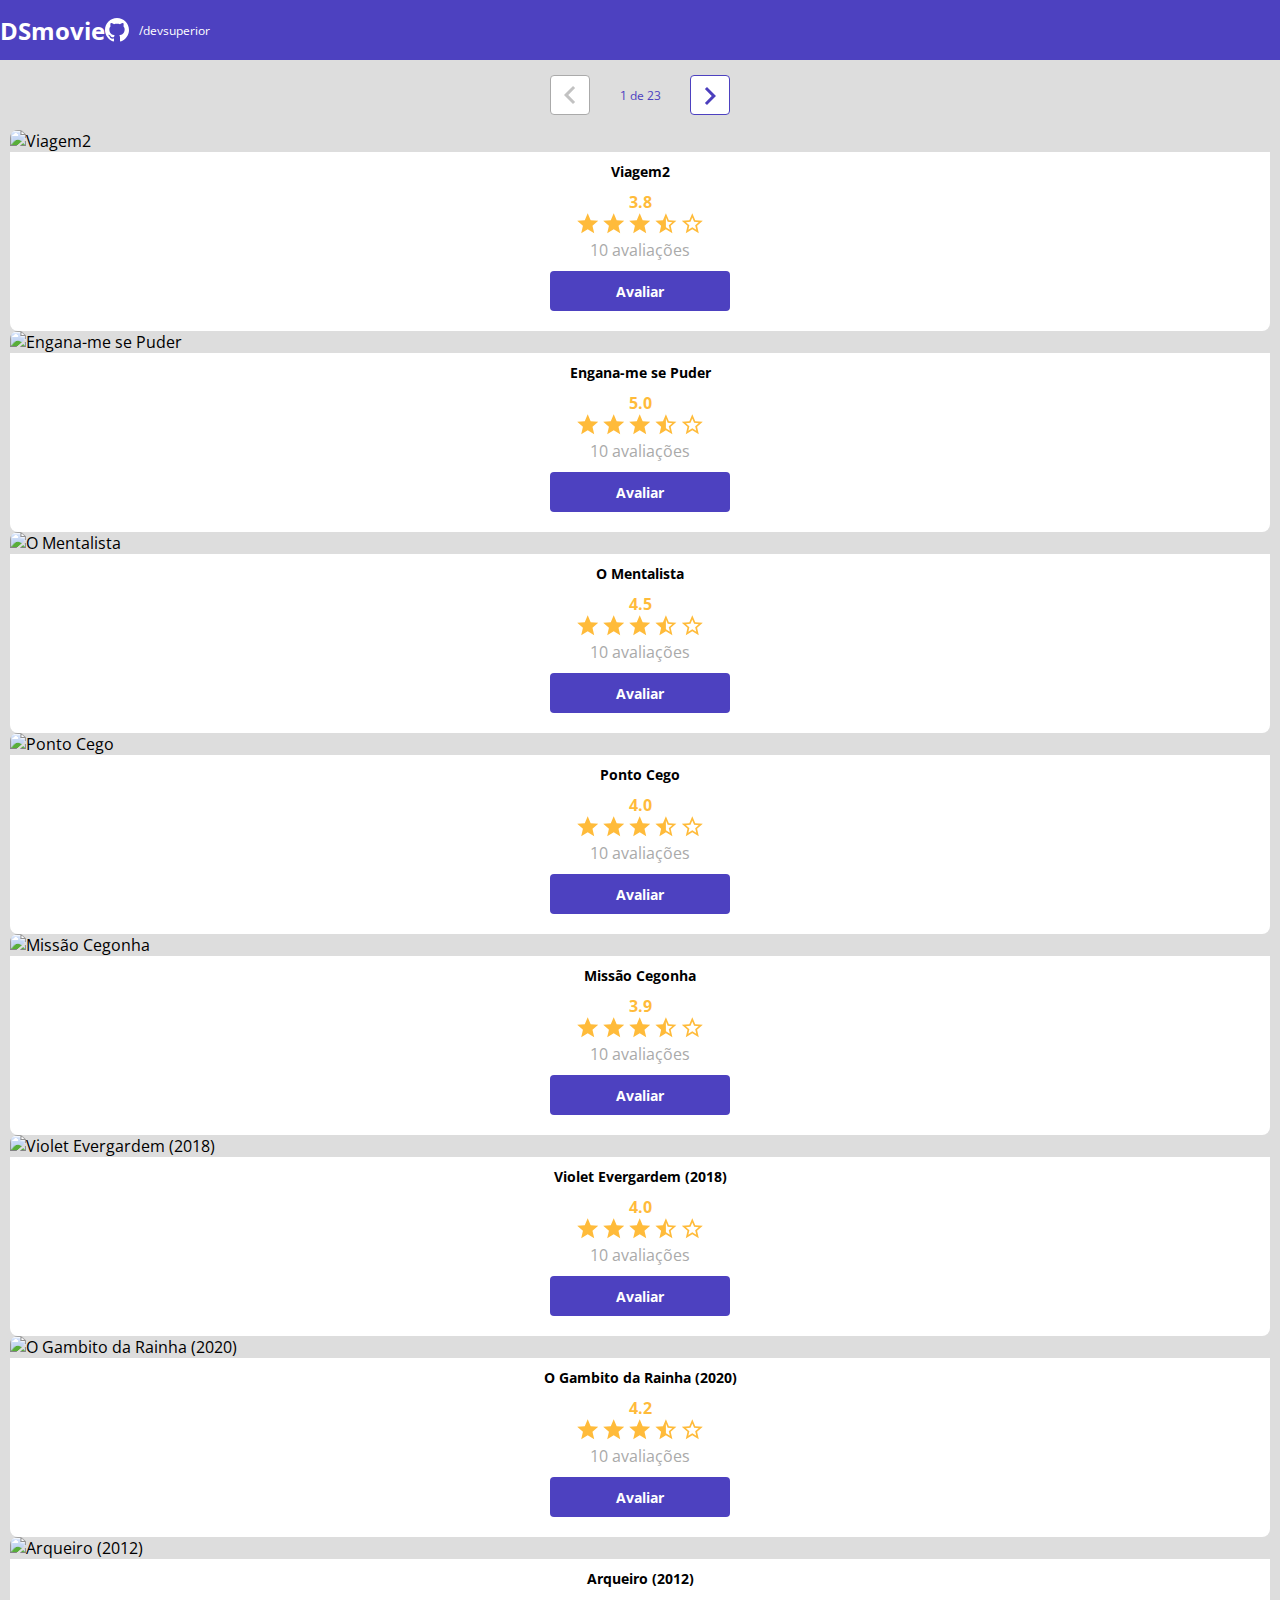
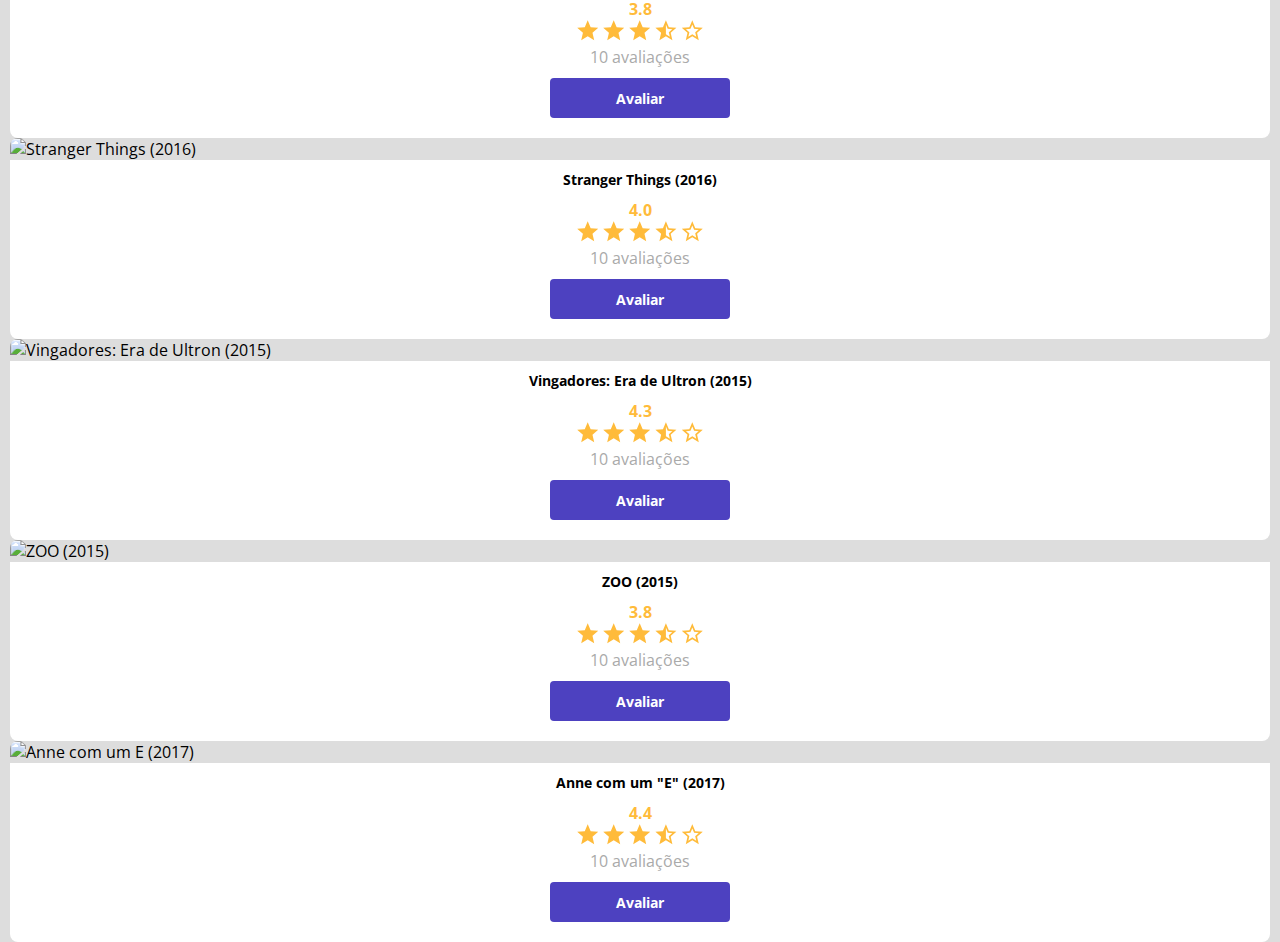
==== commit 33e93ed3: "Componente de paginação" ====
--- a/index.html
+++ b/index.html
@@ -29,6 +29,21 @@
     <main>
         <section id="dsmovie-card-list" class="container">
 
+            <div class="dsmovie-pagination-container">
+                <div class="dsmovie-pagination-box">
+                    <button disabled>
+                        <img src="img/arrow.svg" alt="Voltar">
+                    </button>
+                    <p>1 de 23</p>
+                    <button>
+                        <img class="dsmovie-flip-horizontal" src="img/arrow.svg" alt="Proxima">
+                    </button>
+
+                </div>
+
+
+            </div>
+
             <div class="row">
 
                 <div class="col-sm-6 col-lg-4 col-x1-3 mb-3">
--- a/css/styles.css
+++ b/css/styles.css
@@ -61,7 +61,7 @@
 }
 
 #dsmovie-card-list {
-    padding: 40px 0;
+    padding: 0 10px;
 }
 
 .dsmovie-card {
@@ -88,7 +88,7 @@
 .dsmovie-card-descripition h3 {
     font-size: 14px;
     font-weight: 700;
-    margin-bottom: 25px;
+    margin-bottom: 10px;
     text-align: center;
 }
 
@@ -170,4 +170,54 @@
         flex-direction: column;
         align-items: center;
         justify-content: space-between;
-    }+    }
+
+    .dsmovie-pagination-container {
+        padding: 15px 0;
+        display: flex;
+        justify-content: center;
+
+    }
+
+    .dsmovie-pagination-box {
+        width: 180px;
+        display: flex;
+        justify-content: space-between;
+        align-items: center;
+
+    }
+
+    .dsmovie-pagination-box p {
+        margin: 0;
+        font-size: 12px;
+        color: var(--color-primary);
+        font-weight: 400;
+    }
+    .dsmovie-pagination-box button {
+        width: 40px;
+        height: 40px;
+        border: 1px solid var(--color-primary);
+        border-radius: 4px;
+        background-color: var(--white);
+        display: flex;
+        justify-content: center;
+        align-items: center;
+    }
+    .dsmovie-pagination-box button img {
+            filter: brightness(0) saturate(100%) invert(20%) sepia(80%) saturate(2436%) hue-rotate(238deg) brightness(91%) contrast(89%);
+
+    }
+
+    .dsmovie-pagination-box button:disabled {
+        border: 1px solid var(--text-light-gray);
+
+    }
+    
+    .dsmovie-pagination-box button:disabled img{
+        filter: unset;
+    }
+    .dsmovie-flip-horizontal {
+        transform: rotate(180deg);
+    }
+
+   